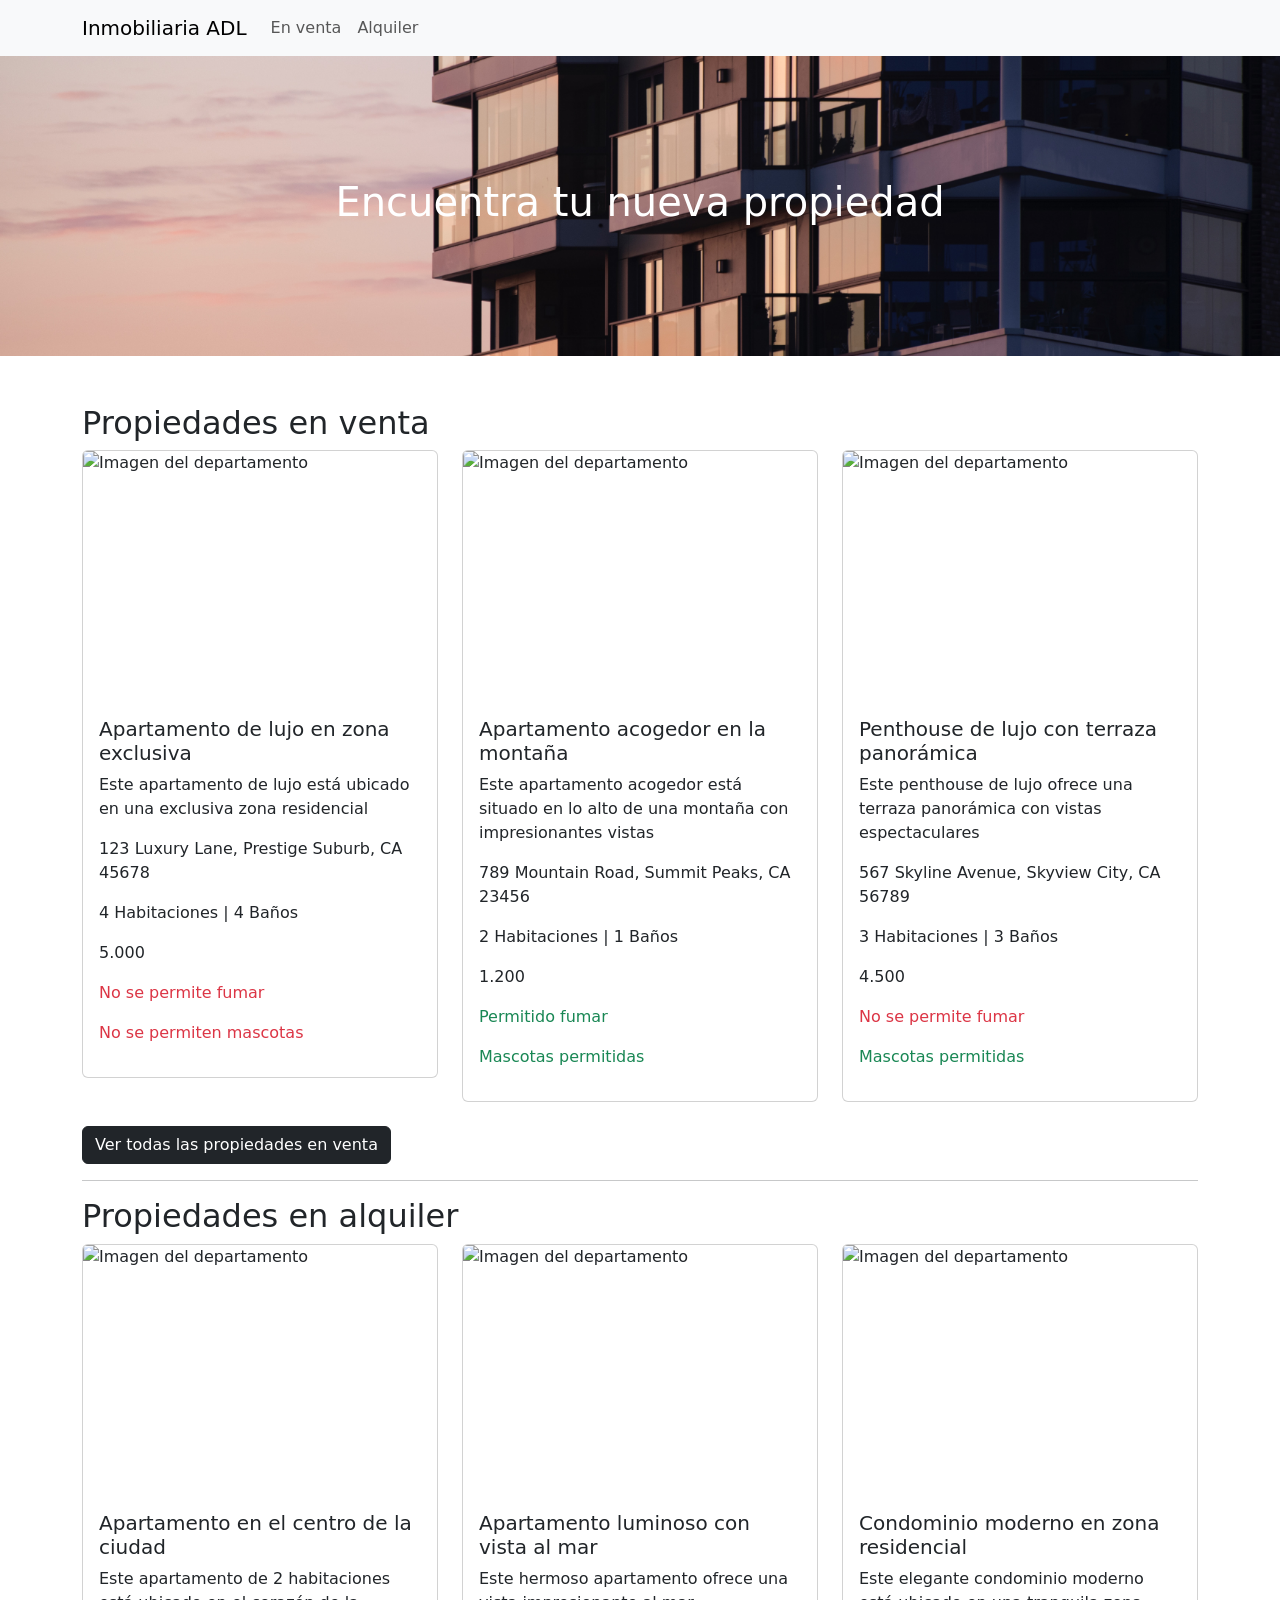
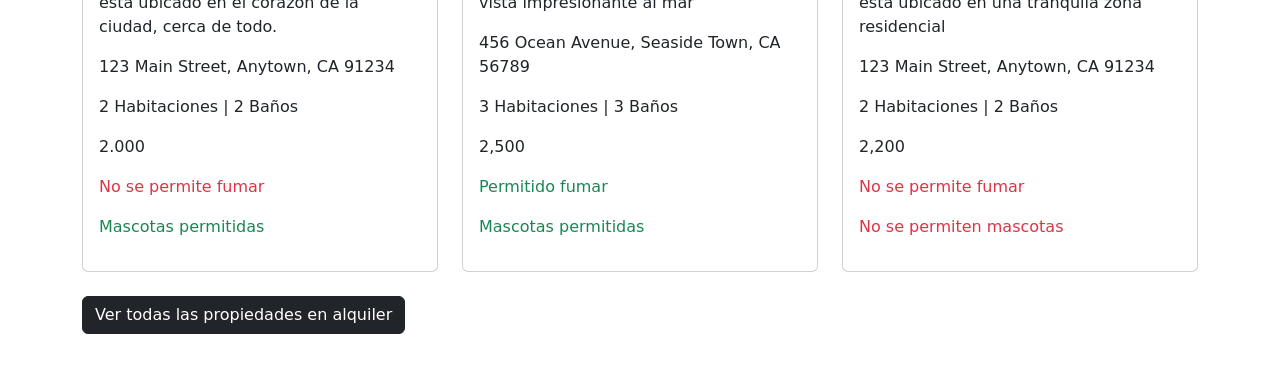
==== index.html @ 5d4ce1a7 "1. proyecto inmobiliaria - arreglos-objetos" ====
<!DOCTYPE html>
<html lang="en">
<head>
    <meta charset="UTF-8">
    <meta name="viewport" content="width=device-width, initial-scale=1.0">
    <title>INMOBILIARIA (ARREGLOS Y OBJETOS)</title>
    <link rel="stylesheet" href="./assets/css/estilos.css">
    <link
    href="https://cdn.jsdelivr.net/npm/bootstrap@5.3.1/dist/css/bootstrap.min.css"
    rel="stylesheet"
    integrity="sha384-4bw+/aepP/YC94hEpVNVgiZdgIC5+VKNBQNGCHeKRQN+PtmoHDEXuppvnDJzQIu9"
    crossorigin="anonymous"
  />
</head>
<body>


    <nav class="navbar navbar-expand-lg bg-body-tertiary">
        <div class="container">
          <a class="navbar-brand" href="#">Inmobiliaria ADL</a>
          <button
            class="navbar-toggler"
            type="button"
            data-bs-toggle="collapse"
            data-bs-target="#navbarTogglerDemo02"
            aria-controls="navbarTogglerDemo02"
            aria-expanded="false"
            aria-label="Toggle navigation">
            <span class="navbar-toggler-icon"></span>
          </button>
          <div class="collapse navbar-collapse" id="navbarTogglerDemo02">
            <ul class="navbar-nav me-auto mb-2 mb-lg-0">
              <!-- <li class="nav-item">
                  <a class="nav-link active" aria-current="page" href="#">Home</a>
                </li> -->
              <li class="nav-item">
                <a class="nav-link" href="#">En venta</a>
              </li>
              <li class="nav-item">
                <a class="nav-link" href="#">Alquiler</a>
              </li>
            </ul>
          </div>
        </div>
      </nav>


      <main class="container-fluid main-section"><h1 class="text-white">Encuentra tu nueva propiedad</h1> </main>


      <div class="container mt-5">
        <!-- Propiedades en venta -->
        <section id="venta">
          <h2>Propiedades en venta</h2>

          <div class="row">

            <div class="col-md-4 mb-4">

              <div class="card">
                <img
                  src="https://fotos.perfil.com/2018/09/21/trim/950/534/nueva-york-09212018-366965.jpg"
                  class="card-img-top"
                  alt="Imagen del departamento"/>

                <div class="card-body">
                  <h5 class="card-title">
                    Apartamento de lujo en zona exclusiva
                  </h5>
                  <p class="card-text">
                    Este apartamento de lujo está ubicado en una exclusiva zona
                    residencial
                  </p>
                  <p>
                    <i class="fas fa-map-marker-alt"></i> 123 Luxury Lane,
                    Prestige Suburb, CA 45678
                  </p>
                  <p>
                    <i class="fas fa-bed"></i> 4 Habitaciones |
                    <i class="fas fa-bath"></i> 4 Baños
                  </p>
                  <p><i class="fas fa-dollar-sign"></i> 5.000</p>
                  <p class="text-danger">
                    <i class="fas fa-smoking-ban"></i> No se permite fumar
                  </p>
                  <p class="text-danger">
                    <i class="fa-solid fa-ban"></i> No se permiten mascotas
                  </p>
                </div>
              </div> 
            </div>


            <div class="col-md-4 mb-4">
              <div class="card">
                <img
                  src="https://cdn.bioguia.com/embed/3d0fb0142790e6b90664042cbafcb1581427139/furgoneta.jpg"
                  class="card-img-top"
                  alt="Imagen del departamento"
                />
                <div class="card-body">
                  <h5 class="card-title">Apartamento acogedor en la montaña</h5>
                  <p class="card-text">
                    Este apartamento acogedor está situado en lo alto de una
                    montaña con impresionantes vistas
                  </p>
                  <p>
                    <i class="fas fa-map-marker-alt"></i> 789 Mountain Road,
                    Summit Peaks, CA 23456
                  </p>
                  <p>
                    <i class="fas fa-bed"></i> 2 Habitaciones |
                    <i class="fas fa-bath"></i> 1 Baños
                  </p>
                  <p><i class="fas fa-dollar-sign"></i>1.200</p>
                  <p class="text-success">
                    <i class="fas fa-smoking"></i> Permitido fumar
                  </p>
                  <p class="text-success">
                    <i class="fas fa-paw"></i> Mascotas permitidas
                  </p>
                </div>
              </div>
            </div>


            <div class="col-md-4 mb-4">
              <div class="card">
                <img
                  src="https://resizer.glanacion.com/resizer/fhK-tSVag_8UGJjPMgWrspslPoU=/768x0/filters:quality(80)/cloudfront-us-east-1.images.arcpublishing.com/lanacionar/CUXVMXQE4JD5XIXX4X3PDZAVMY.jpg"
                  class="card-img-top"
                  alt="Imagen del departamento"
                />
                <div class="card-body">
                  <h5 class="card-title">
                    Penthouse de lujo con terraza panorámica
                  </h5>
                  <p class="card-text">
                    Este penthouse de lujo ofrece una terraza panorámica con
                    vistas espectaculares
                  </p>
                  <p>
                    <i class="fas fa-map-marker-alt"></i> 567 Skyline Avenue,
                    Skyview City, CA 56789
                  </p>
                  <p>
                    <i class="fas fa-bed"></i> 3 Habitaciones |
                    <i class="fas fa-bath"></i> 3 Baños
                  </p>
                  <p><i class="fas fa-dollar-sign"></i> 4.500</p>
                  <p class="text-danger">
                    <i class="fas fa-smoking-ban"></i> No se permite fumar
                  </p>
                  <p class="text-success">
                    <i class="fas fa-paw"></i> Mascotas permitidas
                  </p>
                </div>
              </div>
            </div>


          </div>


          <a href="propiedadesVenta.html"  target="_blank" class="btn btn-dark">Ver todas las propiedades en venta</a>

        </section>

       <hr/>


        <!-- Propiedades en alquiler -->

        <section id="alquiler" class="mb-5">
          <h2>Propiedades en alquiler</h2>

          <div class="row">
            <div class="col-md-4 mb-4">

              <div class="card">
                <img
                  src="https://images.unsplash.com/photo-1522708323590-d24dbb6b0267?ixlib=rb-4.0.3&ixid=M3wxMjA3fDB8MHxzZWFyY2h8NHx8YXBhcnRtZW50fGVufDB8MHwwfHx8MA%3D%3D&auto=format&fit=crop&w=700&q=60"
                  class="card-img-top"
                  alt="Imagen del departamento"
                />
                <div class="card-body">
                  <h5 class="card-title">
                    Apartamento en el centro de la ciudad
                  </h5>
                  <p class="card-text">
                    Este apartamento de 2 habitaciones está ubicado en el corazón
                    de la ciudad, cerca de todo.
                  </p>
                  <p>
                    <i class="fas fa-map-marker-alt"></i> 123 Main Street,
                    Anytown, CA 91234
                  </p>
                  <p>
                    <i class="fas fa-bed"></i> 2 Habitaciones |
                    <i class="fas fa-bath"></i> 2 Baños
                  </p>
                  <p><i class="fas fa-dollar-sign"></i> 2.000</p>
                  <p class="text-danger">
                    <i class="fas fa-smoking-ban"></i> No se permite fumar
                  </p>
                  <p class="text-success">
                    <i class="fas fa-paw"></i> Mascotas permitidas
                  </p>
                </div>
              </div>
            </div>

            <div class="col-md-4 mb-4">
              <div class="card">
                <img
                  src="https://images.unsplash.com/photo-1669071192880-0a94316e6e09?ixlib=rb-4.0.3&ixid=M3wxMjA3fDB8MHxwaG90by1wYWdlfHx8fGVufDB8fHx8fA%3D%3D&auto=format&fit=crop&w=1470&q=80"
                  class="card-img-top"
                  alt="Imagen del departamento"
                />
                <div class="card-body">
                  <h5 class="card-title">
                    Apartamento luminoso con vista al mar
                  </h5>
                  <p class="card-text">
                    Este hermoso apartamento ofrece una vista impresionante al mar
                  </p>
                  <p>
                    <i class="fas fa-map-marker-alt"></i> 456 Ocean Avenue,
                    Seaside Town, CA 56789
                  </p>
                  <p>
                    <i class="fas fa-bed"></i> 3 Habitaciones |
                    <i class="fas fa-bath"></i> 3 Baños
                  </p>
                  <p><i class="fas fa-dollar-sign"></i> 2,500</p>
                  <p class="text-success">
                      <i class="fas fa-smoking"></i> Permitido fumar
                    </p>
                    <p class="text-success">
                      <i class="fas fa-paw"></i> Mascotas permitidas
                    </p>
                </div>
              </div>
            </div>


            <div class="col-md-4 mb-4">
              <div class="card">
                <img
                  src="https://images.unsplash.com/photo-1567496898669-ee935f5f647a?ixlib=rb-4.0.3&ixid=M3wxMjA3fDB8MHxzZWFyY2h8MTF8fGNvbmRvfGVufDB8MHwwfHx8MA%3D%3D&auto=format&fit=crop&w=1000&q=60"
                  class="card-img-top"
                  alt="Imagen del departamento"
                />
                <div class="card-body">
                  <h5 class="card-title">
                    Condominio moderno en zona residencial
                  </h5>
                  <p class="card-text">
                    Este elegante condominio moderno está ubicado en una tranquila
                    zona residencial
                  </p>
                  <p>
                    <i class="fas fa-map-marker-alt"></i> 123 Main Street,
                    Anytown, CA 91234
                  </p>
                  <p>
                    <i class="fas fa-bed"></i> 2 Habitaciones |
                    <i class="fas fa-bath"></i> 2 Baños
                  </p>
                  <p><i class="fas fa-dollar-sign"></i> 2,200</p>
                  <p class="text-danger">
                      <i class="fas fa-smoking-ban"></i> No se permite fumar
                    </p>
                    <p class="text-danger">
                      <i class="fas fa-ban"></i> No se permiten mascotas
                    </p>
                </div>
              </div>
            </div>
          </div>
          <a href="propiedadesArquiler.html" target="_blank" class="btn btn-dark">Ver todas las propiedades en alquiler</a>

        </section>

      </div>


      <!-- Font awesome -->
      <script src="https://kit.fontawesome.com/f5bdbb41e0.js" crossorigin="anonymous"></script>

      <!-- Bootstrap JS -->
      <script src="https://cdn.jsdelivr.net/npm/bootstrap@5.3.1/dist/js/bootstrap.bundle.min.js" integrity="sha384-HwwvtgBNo3bZJJLYd8oVXjrBZt8cqVSpeBNS5n7C8IVInixGAoxmnlMuBnhbgrkm" crossorigin="anonymous"></script>

 <script src="./assets/js/index.js"></script>   
</body>
</html>
---- assets/css/estilos.css ----
.main-section {
    background-image: url('../imgs/img-main.jpeg');
    background-size: cover; /* La imagen cubrirá todo el ancho y largo */
    background-position: center;
    height: 300px;
    display: flex;
    align-items: center;
    justify-content: center;
    color: #fff;
    text-align: center;
}

.card {
    height: 100px;
}

.card img{
    height: 250px;
}
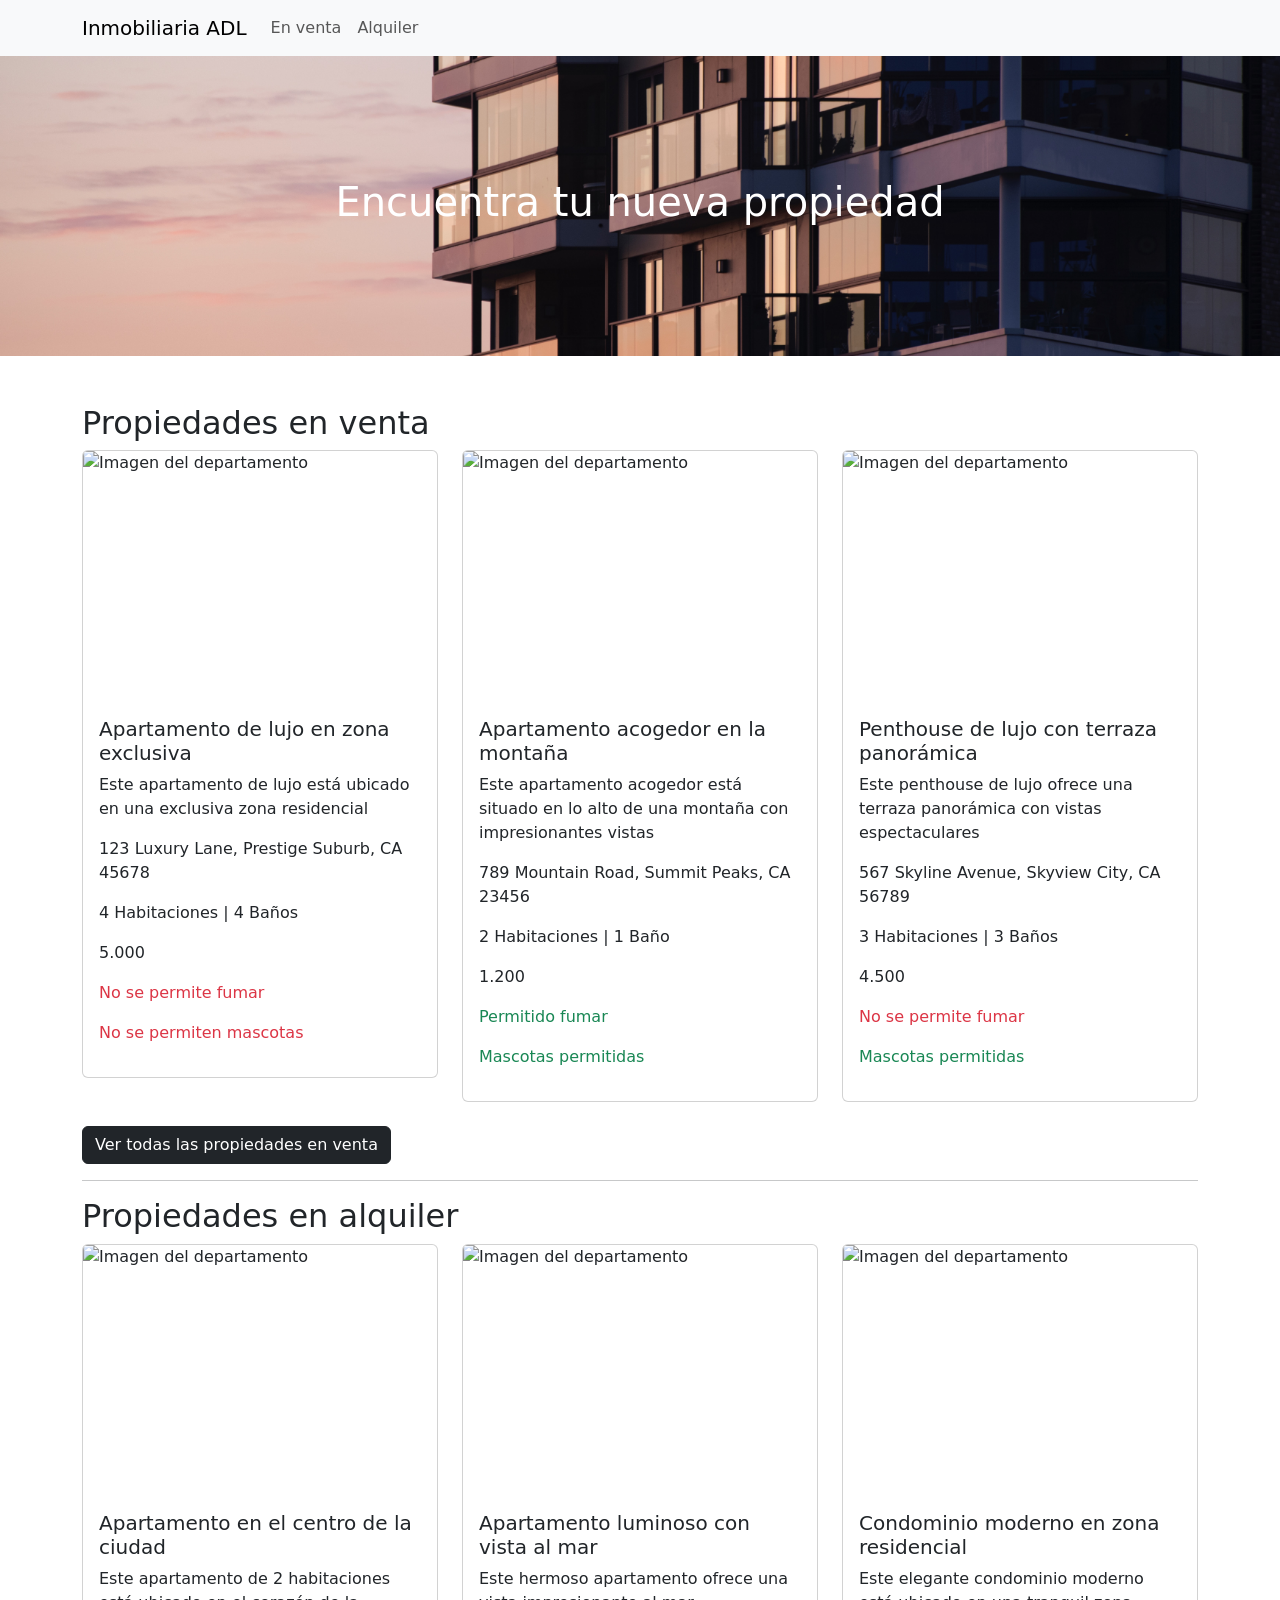
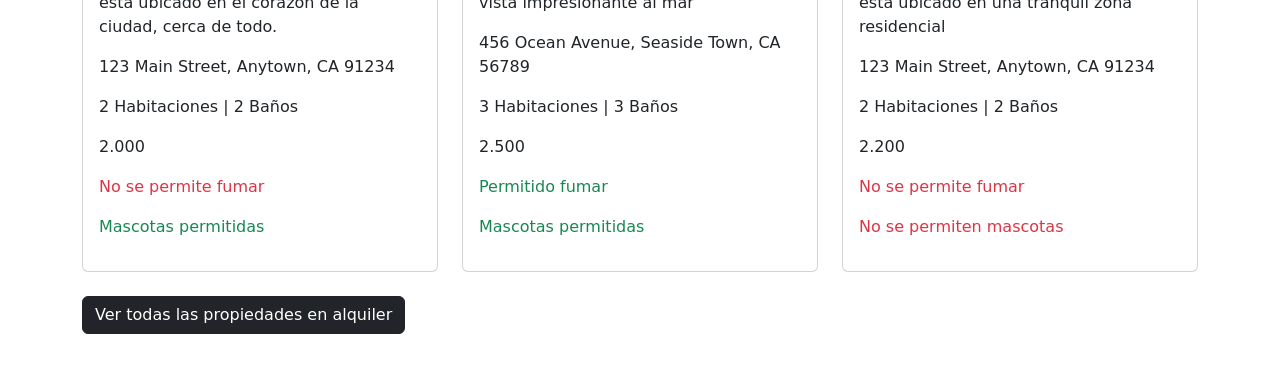
==== commit 85677112: "6. modificacion de index.html para logica js de arreglos y objetos" ====
--- a/index.html
+++ b/index.html
@@ -11,6 +11,7 @@
     integrity="sha384-4bw+/aepP/YC94hEpVNVgiZdgIC5+VKNBQNGCHeKRQN+PtmoHDEXuppvnDJzQIu9"
     crossorigin="anonymous"
   />
+
 </head>
 <body>
 
@@ -34,10 +35,10 @@
                   <a class="nav-link active" aria-current="page" href="#">Home</a>
                 </li> -->
               <li class="nav-item">
-                <a class="nav-link" href="#">En venta</a>
+                <a class="nav-link" href="propiedadesVenta.html">En venta</a>
               </li>
               <li class="nav-item">
-                <a class="nav-link" href="#">Alquiler</a>
+                <a class="nav-link" href="propiedadesArquiler.html">Alquiler</a>
               </li>
             </ul>
           </div>
@@ -50,117 +51,41 @@
 
       <div class="container mt-5">
         <!-- Propiedades en venta -->
+
         <section id="venta">
           <h2>Propiedades en venta</h2>
 
-          <div class="row">
+      <div class="row"  id="contenedor-tarjetas">
+  
+  
+              <!-- Esta tarjeta será usada como plantilla -->
+          <div class="col-md-4 mb-4 tarjeta">
+            <div class="card">
+            <img id="img" src="" class="card-img-top" alt="Imagen del departamento"/>
+            <div class="card-body">
+            <h5 id="titulo" class="card-title"></h5>
+            <p id="descripcion" class="card-text"></p>
+            <p id="ubicacion"><i class="fas fa-map-marker-alt"></i></p>
+            <p id="habs-banos">
+            <i class="fas fa-bed"></i> 
+            <i class="fas fa-bath"></i> 
+            </p>
+            <p id="precio"><i class="fas fa-dollar-sign"></i></p>
 
-            <div class="col-md-4 mb-4">
+            <p id="smoke" class="text-danger">
+            <i class="fas fa-smoking-ban"></i> 
+            </p>
 
-              <div class="card">
-                <img
-                  src="https://fotos.perfil.com/2018/09/21/trim/950/534/nueva-york-09212018-366965.jpg"
-                  class="card-img-top"
-                  alt="Imagen del departamento"/>
+            <p id="pets" class="text-danger">
+             <i class="fa-solid fa-ban"></i> 
+            </p>
 
-                <div class="card-body">
-                  <h5 class="card-title">
-                    Apartamento de lujo en zona exclusiva
-                  </h5>
-                  <p class="card-text">
-                    Este apartamento de lujo está ubicado en una exclusiva zona
-                    residencial
-                  </p>
-                  <p>
-                    <i class="fas fa-map-marker-alt"></i> 123 Luxury Lane,
-                    Prestige Suburb, CA 45678
-                  </p>
-                  <p>
-                    <i class="fas fa-bed"></i> 4 Habitaciones |
-                    <i class="fas fa-bath"></i> 4 Baños
-                  </p>
-                  <p><i class="fas fa-dollar-sign"></i> 5.000</p>
-                  <p class="text-danger">
-                    <i class="fas fa-smoking-ban"></i> No se permite fumar
-                  </p>
-                  <p class="text-danger">
-                    <i class="fa-solid fa-ban"></i> No se permiten mascotas
-                  </p>
-                </div>
-              </div> 
+             </div>
             </div>
-
-
-            <div class="col-md-4 mb-4">
-              <div class="card">
-                <img
-                  src="https://cdn.bioguia.com/embed/3d0fb0142790e6b90664042cbafcb1581427139/furgoneta.jpg"
-                  class="card-img-top"
-                  alt="Imagen del departamento"
-                />
-                <div class="card-body">
-                  <h5 class="card-title">Apartamento acogedor en la montaña</h5>
-                  <p class="card-text">
-                    Este apartamento acogedor está situado en lo alto de una
-                    montaña con impresionantes vistas
-                  </p>
-                  <p>
-                    <i class="fas fa-map-marker-alt"></i> 789 Mountain Road,
-                    Summit Peaks, CA 23456
-                  </p>
-                  <p>
-                    <i class="fas fa-bed"></i> 2 Habitaciones |
-                    <i class="fas fa-bath"></i> 1 Baños
-                  </p>
-                  <p><i class="fas fa-dollar-sign"></i>1.200</p>
-                  <p class="text-success">
-                    <i class="fas fa-smoking"></i> Permitido fumar
-                  </p>
-                  <p class="text-success">
-                    <i class="fas fa-paw"></i> Mascotas permitidas
-                  </p>
-                </div>
-              </div>
-            </div>
-
-
-            <div class="col-md-4 mb-4">
-              <div class="card">
-                <img
-                  src="https://resizer.glanacion.com/resizer/fhK-tSVag_8UGJjPMgWrspslPoU=/768x0/filters:quality(80)/cloudfront-us-east-1.images.arcpublishing.com/lanacionar/CUXVMXQE4JD5XIXX4X3PDZAVMY.jpg"
-                  class="card-img-top"
-                  alt="Imagen del departamento"
-                />
-                <div class="card-body">
-                  <h5 class="card-title">
-                    Penthouse de lujo con terraza panorámica
-                  </h5>
-                  <p class="card-text">
-                    Este penthouse de lujo ofrece una terraza panorámica con
-                    vistas espectaculares
-                  </p>
-                  <p>
-                    <i class="fas fa-map-marker-alt"></i> 567 Skyline Avenue,
-                    Skyview City, CA 56789
-                  </p>
-                  <p>
-                    <i class="fas fa-bed"></i> 3 Habitaciones |
-                    <i class="fas fa-bath"></i> 3 Baños
-                  </p>
-                  <p><i class="fas fa-dollar-sign"></i> 4.500</p>
-                  <p class="text-danger">
-                    <i class="fas fa-smoking-ban"></i> No se permite fumar
-                  </p>
-                  <p class="text-success">
-                    <i class="fas fa-paw"></i> Mascotas permitidas
-                  </p>
-                </div>
-              </div>
-            </div>
-
-
           </div>
 
+      </div>
+  
 
           <a href="propiedadesVenta.html"  target="_blank" class="btn btn-dark">Ver todas las propiedades en venta</a>
 
@@ -174,110 +99,37 @@
         <section id="alquiler" class="mb-5">
           <h2>Propiedades en alquiler</h2>
 
-          <div class="row">
-            <div class="col-md-4 mb-4">
+          <div class="row"  id="contenedor-tarjetasA">
+      
+      
+            <!-- Esta tarjeta será usada como plantilla -->
+        <div class="col-md-4 mb-4 tarjetaA ">
+          <div class="card">
+          <img id="img" src="" class="card-img-top" alt="Imagen del departamento"/>
+          <div class="card-body">
+          <h5 id="titulo" class="card-title"></h5>
+          <p id="descripcion" class="card-text"></p>
+          <p id="ubicacion"><i class="fas fa-map-marker-alt"></i></p>
+          <p id="habs-banos">
+          <i class="fas fa-bed"></i> 
+          <i class="fas fa-bath"></i> 
+          </p>
+          <p id="precio"><i class="fas fa-dollar-sign"></i></p>
 
-              <div class="card">
-                <img
-                  src="https://images.unsplash.com/photo-1522708323590-d24dbb6b0267?ixlib=rb-4.0.3&ixid=M3wxMjA3fDB8MHxzZWFyY2h8NHx8YXBhcnRtZW50fGVufDB8MHwwfHx8MA%3D%3D&auto=format&fit=crop&w=700&q=60"
-                  class="card-img-top"
-                  alt="Imagen del departamento"
-                />
-                <div class="card-body">
-                  <h5 class="card-title">
-                    Apartamento en el centro de la ciudad
-                  </h5>
-                  <p class="card-text">
-                    Este apartamento de 2 habitaciones está ubicado en el corazón
-                    de la ciudad, cerca de todo.
-                  </p>
-                  <p>
-                    <i class="fas fa-map-marker-alt"></i> 123 Main Street,
-                    Anytown, CA 91234
-                  </p>
-                  <p>
-                    <i class="fas fa-bed"></i> 2 Habitaciones |
-                    <i class="fas fa-bath"></i> 2 Baños
-                  </p>
-                  <p><i class="fas fa-dollar-sign"></i> 2.000</p>
-                  <p class="text-danger">
-                    <i class="fas fa-smoking-ban"></i> No se permite fumar
-                  </p>
-                  <p class="text-success">
-                    <i class="fas fa-paw"></i> Mascotas permitidas
-                  </p>
-                </div>
-              </div>
-            </div>
+          <p id="smoke" class="text-danger">
+          <i class="fas fa-smoking-ban"></i> 
+          </p>
 
-            <div class="col-md-4 mb-4">
-              <div class="card">
-                <img
-                  src="https://images.unsplash.com/photo-1669071192880-0a94316e6e09?ixlib=rb-4.0.3&ixid=M3wxMjA3fDB8MHxwaG90by1wYWdlfHx8fGVufDB8fHx8fA%3D%3D&auto=format&fit=crop&w=1470&q=80"
-                  class="card-img-top"
-                  alt="Imagen del departamento"
-                />
-                <div class="card-body">
-                  <h5 class="card-title">
-                    Apartamento luminoso con vista al mar
-                  </h5>
-                  <p class="card-text">
-                    Este hermoso apartamento ofrece una vista impresionante al mar
-                  </p>
-                  <p>
-                    <i class="fas fa-map-marker-alt"></i> 456 Ocean Avenue,
-                    Seaside Town, CA 56789
-                  </p>
-                  <p>
-                    <i class="fas fa-bed"></i> 3 Habitaciones |
-                    <i class="fas fa-bath"></i> 3 Baños
-                  </p>
-                  <p><i class="fas fa-dollar-sign"></i> 2,500</p>
-                  <p class="text-success">
-                      <i class="fas fa-smoking"></i> Permitido fumar
-                    </p>
-                    <p class="text-success">
-                      <i class="fas fa-paw"></i> Mascotas permitidas
-                    </p>
-                </div>
-              </div>
-            </div>
+          <p id="pets" class="text-danger">
+           <i class="fa-solid fa-ban"></i> 
+          </p>
 
+           </div>
+          </div>
+        </div>
 
-            <div class="col-md-4 mb-4">
-              <div class="card">
-                <img
-                  src="https://images.unsplash.com/photo-1567496898669-ee935f5f647a?ixlib=rb-4.0.3&ixid=M3wxMjA3fDB8MHxzZWFyY2h8MTF8fGNvbmRvfGVufDB8MHwwfHx8MA%3D%3D&auto=format&fit=crop&w=1000&q=60"
-                  class="card-img-top"
-                  alt="Imagen del departamento"
-                />
-                <div class="card-body">
-                  <h5 class="card-title">
-                    Condominio moderno en zona residencial
-                  </h5>
-                  <p class="card-text">
-                    Este elegante condominio moderno está ubicado en una tranquila
-                    zona residencial
-                  </p>
-                  <p>
-                    <i class="fas fa-map-marker-alt"></i> 123 Main Street,
-                    Anytown, CA 91234
-                  </p>
-                  <p>
-                    <i class="fas fa-bed"></i> 2 Habitaciones |
-                    <i class="fas fa-bath"></i> 2 Baños
-                  </p>
-                  <p><i class="fas fa-dollar-sign"></i> 2,200</p>
-                  <p class="text-danger">
-                      <i class="fas fa-smoking-ban"></i> No se permite fumar
-                    </p>
-                    <p class="text-danger">
-                      <i class="fas fa-ban"></i> No se permiten mascotas
-                    </p>
-                </div>
-              </div>
-            </div>
-          </div>
+    </div>
+
           <a href="propiedadesArquiler.html" target="_blank" class="btn btn-dark">Ver todas las propiedades en alquiler</a>
 
         </section>
@@ -291,6 +143,6 @@
       <!-- Bootstrap JS -->
       <script src="https://cdn.jsdelivr.net/npm/bootstrap@5.3.1/dist/js/bootstrap.bundle.min.js" integrity="sha384-HwwvtgBNo3bZJJLYd8oVXjrBZt8cqVSpeBNS5n7C8IVInixGAoxmnlMuBnhbgrkm" crossorigin="anonymous"></script>
 
- <script src="./assets/js/index.js"></script>   
+      <script src="./assets/js/index.js"></script>   
 </body>
 </html>
--- a/assets/css/estilos.css
+++ b/assets/css/estilos.css
@@ -6,7 +6,7 @@
     display: flex;
     align-items: center;
     justify-content: center;
-    color: #fff;
+    color: red;
     text-align: center;
 }
 
@@ -16,4 +16,11 @@
 
 .card img{
     height: 250px;
+}
+
+.tituloVenta {
+    text-align: center;
+    margin-bottom: 50px;
+    font-size: 2rem;
+    color: green;
 }
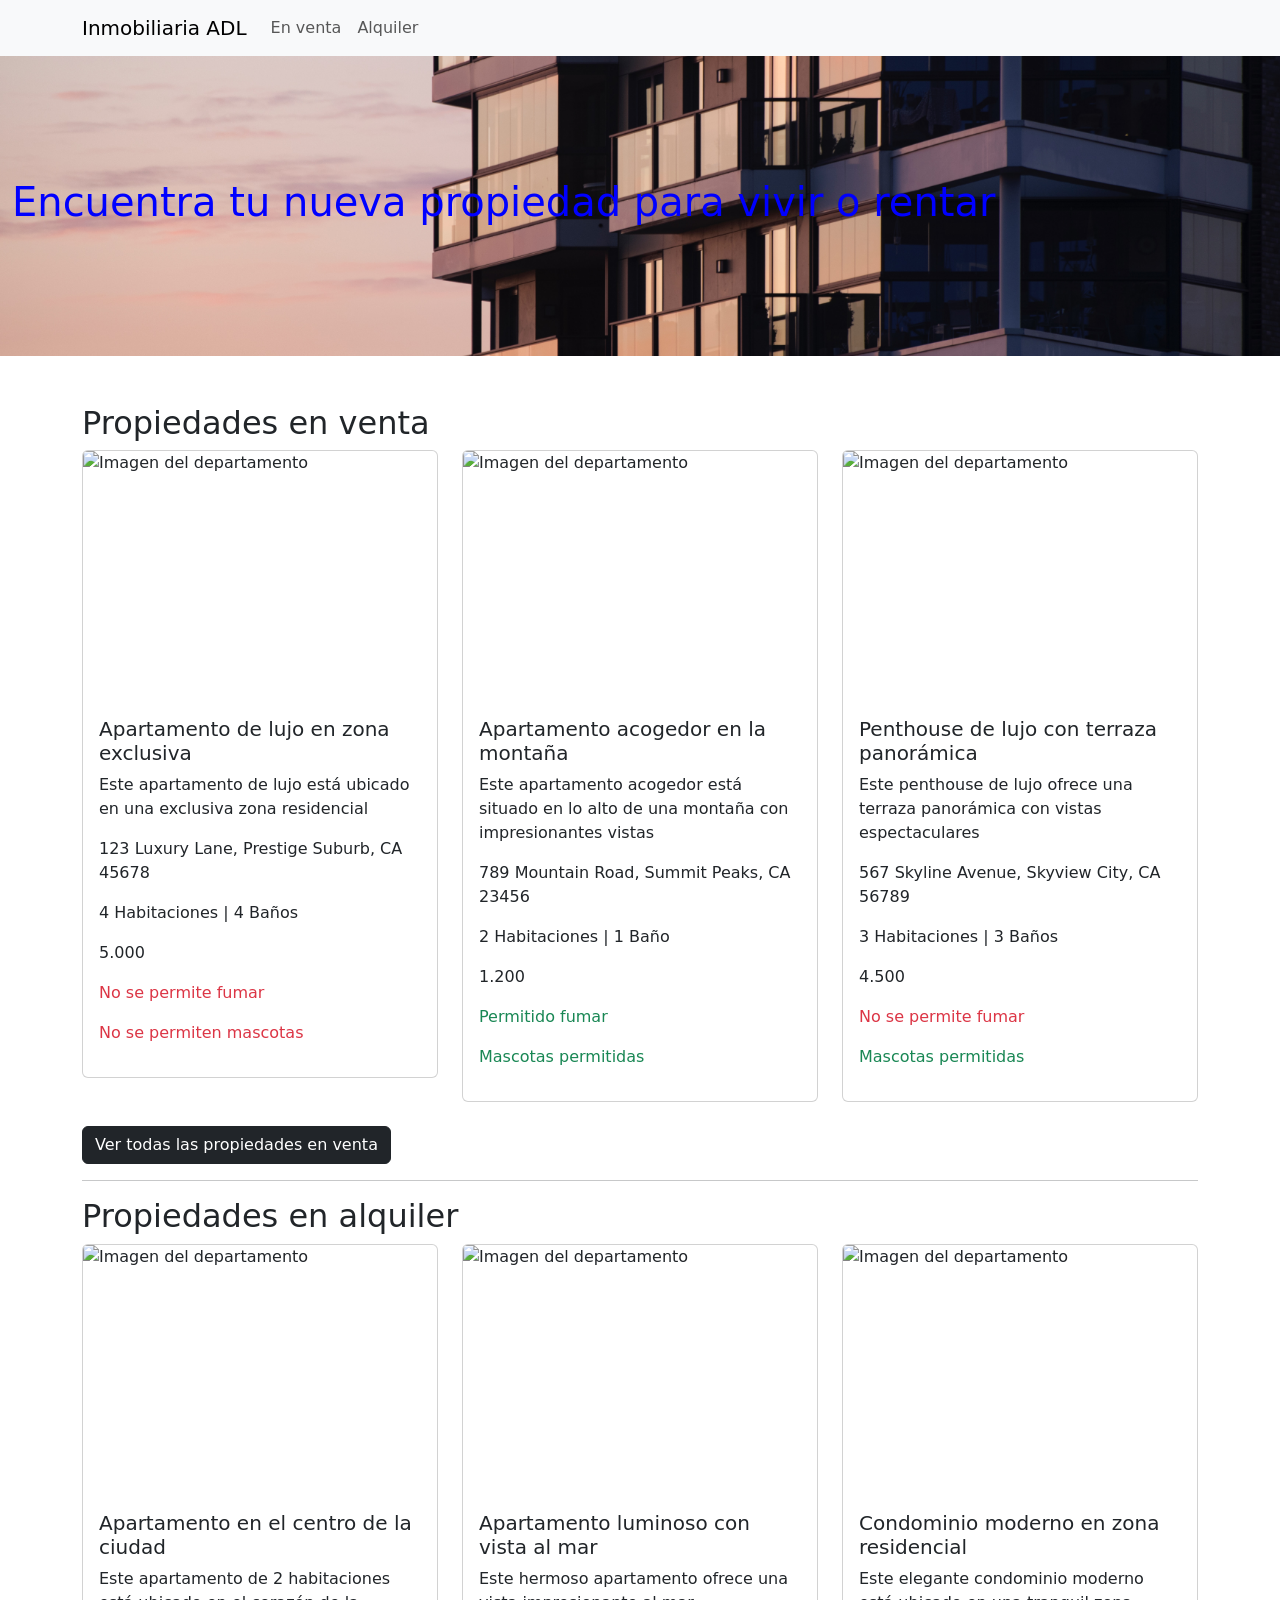
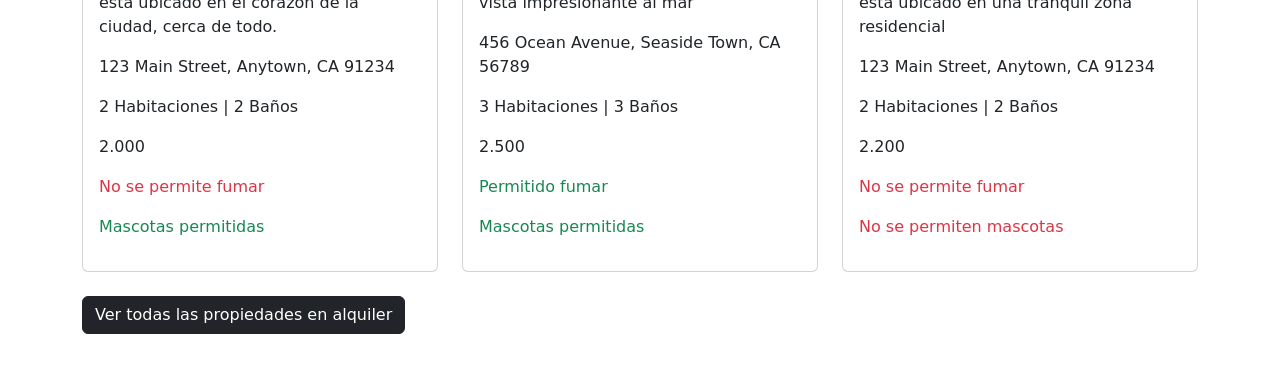
==== commit 8abfd663: "7. ultimas modificciones de estilos para los archivos html" ====
--- a/index.html
+++ b/index.html
@@ -46,7 +46,7 @@
       </nav>
 
 
-      <main class="container-fluid main-section"><h1 class="text-white">Encuentra tu nueva propiedad</h1> </main>
+      <main class="container-fluid main-section"><h1 class=".text-primary">Encuentra tu nueva propiedad para vivir o rentar</h1> </main>
 
 
       <div class="container mt-5">
--- a/assets/css/estilos.css
+++ b/assets/css/estilos.css
@@ -5,8 +5,8 @@
     height: 300px;
     display: flex;
     align-items: center;
-    justify-content: center;
-    color: red;
+    justify-content: flex-start;
+    color:blue;
     text-align: center;
 }
 
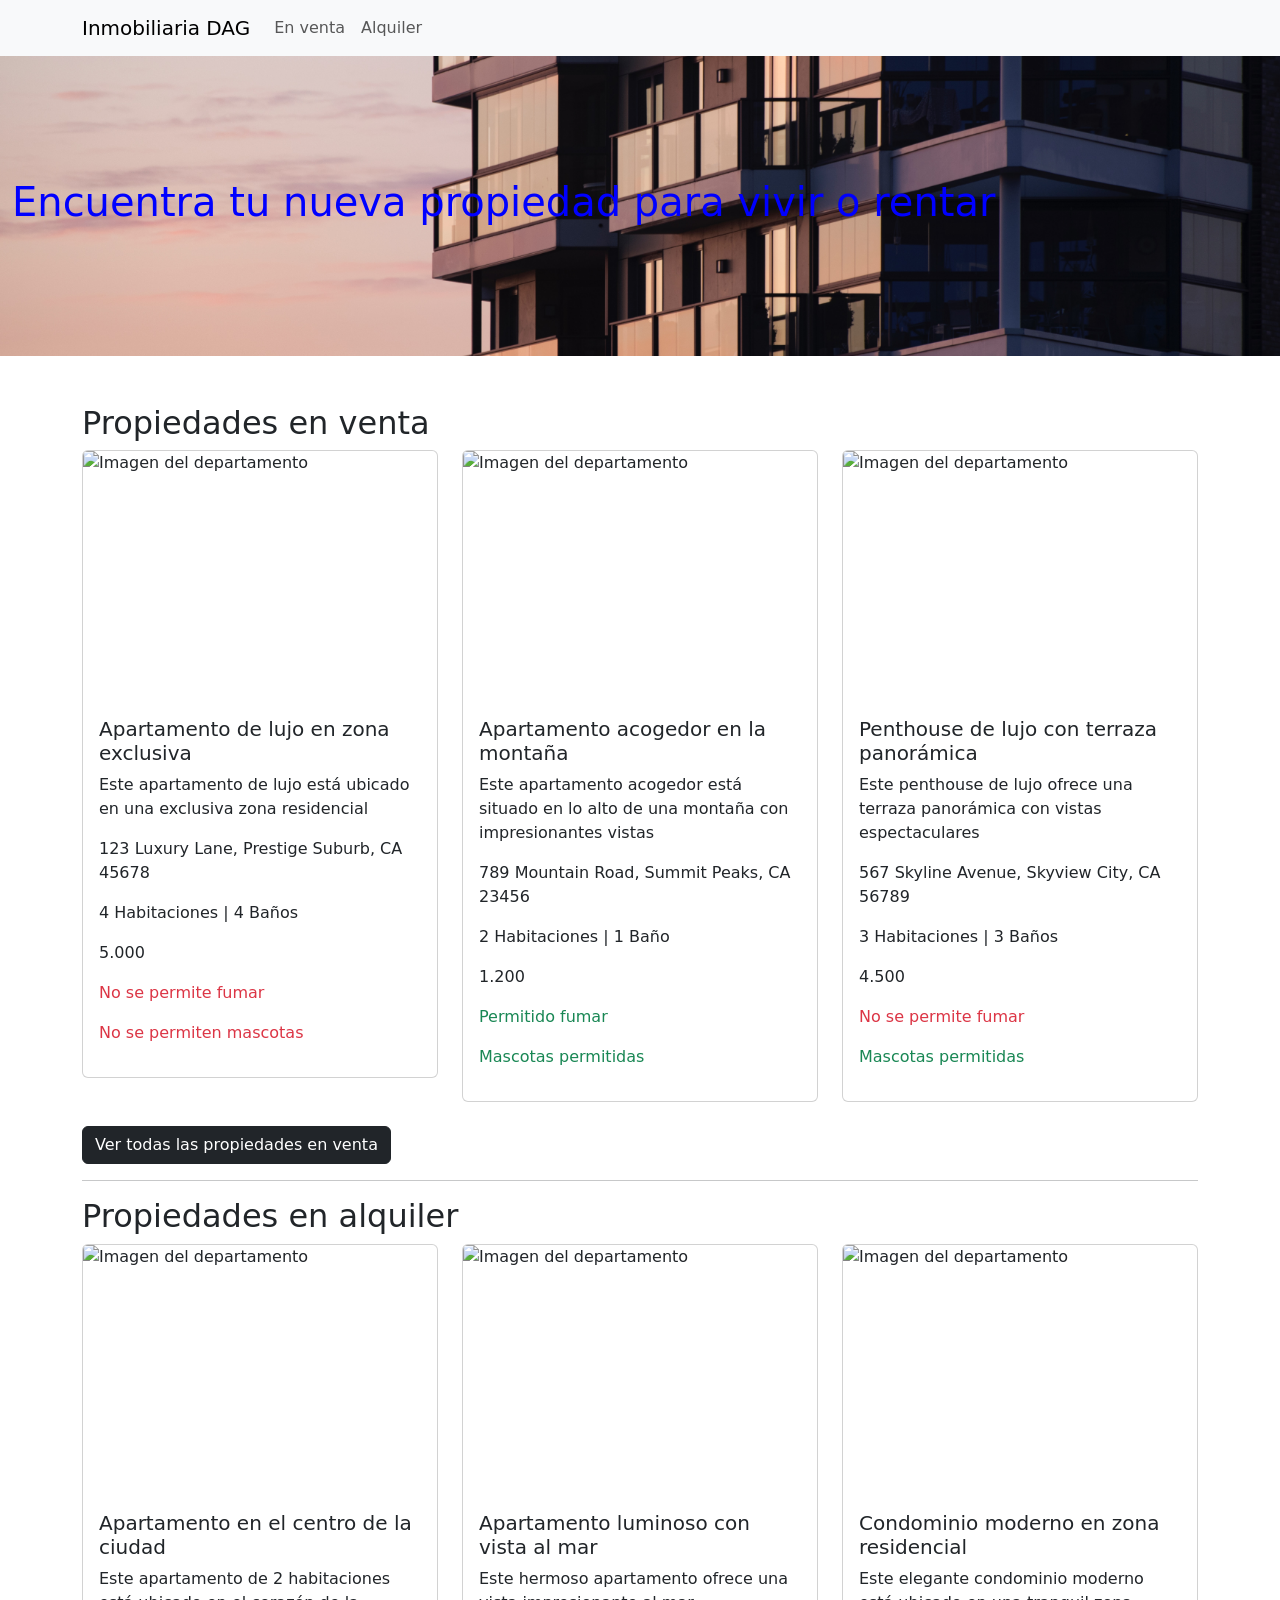
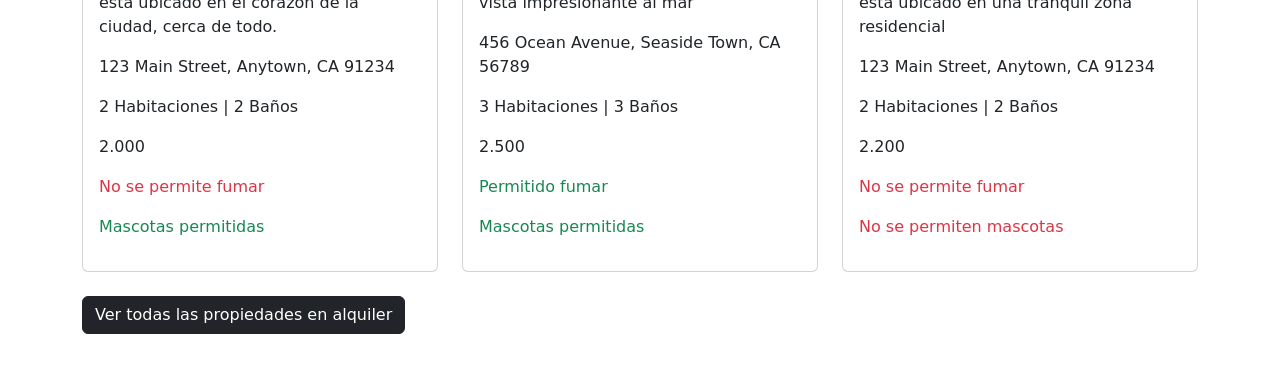
==== commit c3e5431b: "9. ultimas modificaciones creacion modulos js y readme" ====
--- a/index.html
+++ b/index.html
@@ -3,7 +3,7 @@
 <head>
     <meta charset="UTF-8">
     <meta name="viewport" content="width=device-width, initial-scale=1.0">
-    <title>INMOBILIARIA (ARREGLOS Y OBJETOS)</title>
+    <title>INMOBILIARIA DAG</title>
     <link rel="stylesheet" href="./assets/css/estilos.css">
     <link
     href="https://cdn.jsdelivr.net/npm/bootstrap@5.3.1/dist/css/bootstrap.min.css"
@@ -18,7 +18,7 @@
 
     <nav class="navbar navbar-expand-lg bg-body-tertiary">
         <div class="container">
-          <a class="navbar-brand" href="#">Inmobiliaria ADL</a>
+          <a class="navbar-brand" href="#">Inmobiliaria DAG</a>
           <button
             class="navbar-toggler"
             type="button"
